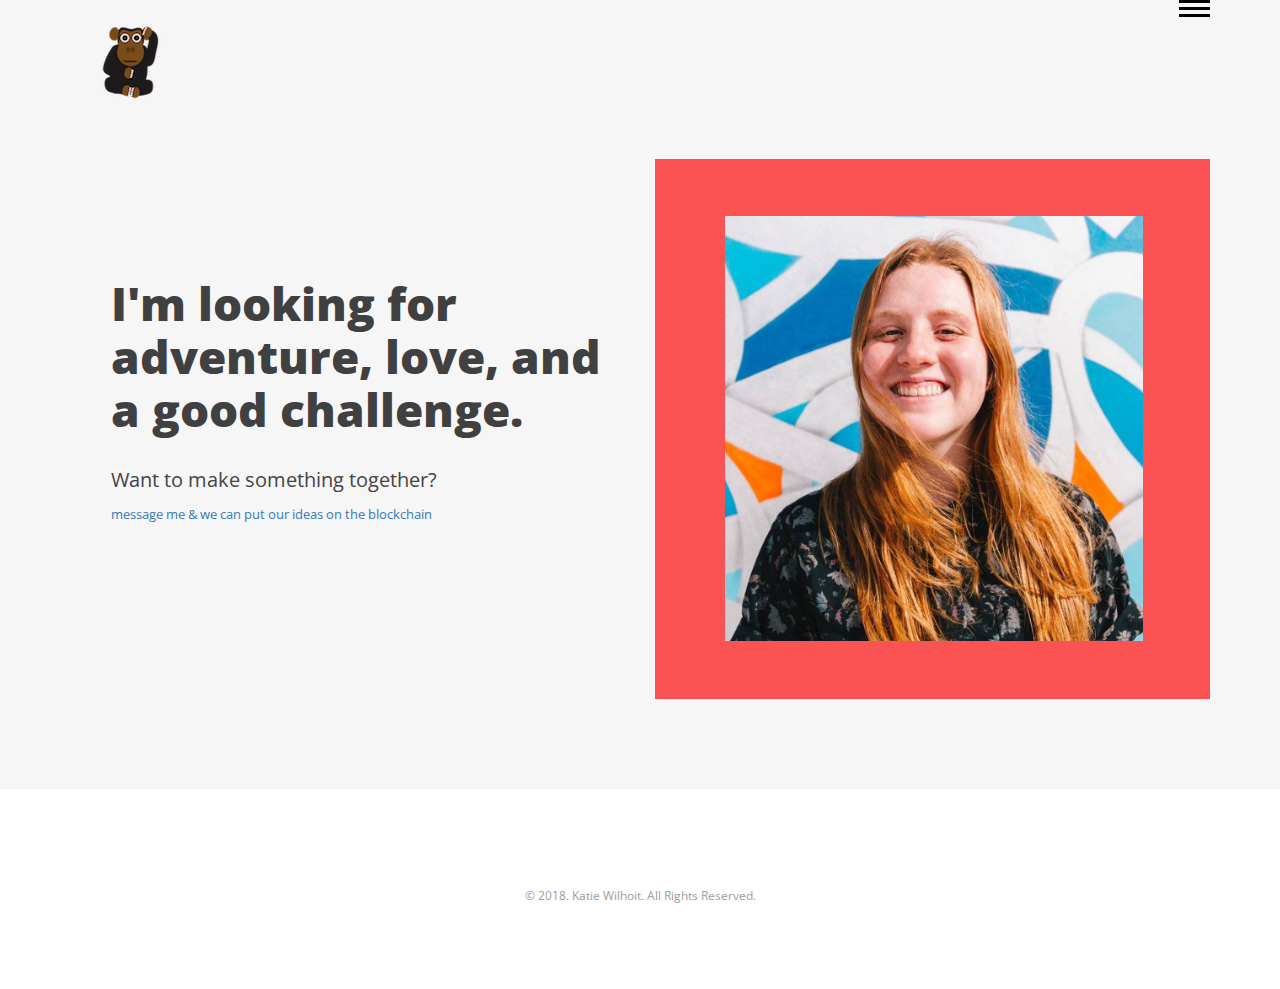
==== about.html @ bf1577d0 "Add files via upload" ====
<!DOCTYPE HTML>

 <html>

    <head>

    	<meta name="viewport" content="width=device-width, initial-scale=1, maximum-scale=1" />

        <meta charset="utf-8">

        <!-- Description, Keywords and Author -->

        <meta name="description" content="">

        <meta name="author" content="">



        <title>:: Katie Wilhoit ::</title>

		<link rel="shortcut icon" href="images/favicon.png" type="image/x-icon">



        <!-- style -->

        <link href="css/style.css" rel="stylesheet" type="text/css">

        <!-- style -->

        <!-- bootstrap -->

        <link href="css/bootstrap.min.css" rel="stylesheet" type="text/css">

        <!-- responsive -->

        <link href="css/responsive.css" rel="stylesheet" type="text/css">

        <!-- font-awesome -->

        <link href="css/fonts.css" rel="stylesheet" type="text/css">

        <link href="css/font-awesome.min.css" rel="stylesheet" type="text/css">

        <!-- font-awesome -->



	</head>



    <body>



    	<!-- header -->

        	<header role="header">

            	<div class="container">

                	<!-- logo -->

                    	<h1>

                        		<a href="index.html" title="Katie Wilhoit"><img src="images/favicon.png" title="George" alt="George"/></a>

                        </h1>

                    <!-- logo -->

                    <!-- nav -->

                    <nav role="header-nav" class="navy">

                        <ul>

                            <li><a href="index.html" title="Work">Work</a></li>

                            <li><a href="about.html" title="About">About</a></li>

                            <!-- <li><a href="blog.html" title="Blog">Blog</a></li>

                            <li><a href="contact.html" title="Contact">Contact</a></li> -->

                        </ul>

                    </nav>

                    <!-- nav -->

                </div>

            </header>

        <!-- header -->

        <!-- main -->

        <main role="main-inner-wrapper" class="container">



            <div class="row">



            	<section class="col-xs-12 col-sm-6 col-md-6 col-lg-6 ">

                	<article role="pge-title-content">

                    	<header>

                        	<h2> <span> </span>
                          I'm looking for adventure, love, and a good challenge.</h2>

                        </header>



<p>Want to make something together?</p>

<a href="mailto:katherinewilhoit@gmail.com" title="Work">message me & we can put our ideas on the blockchain</a>

                    </article>

                </section>



                <section class="col-xs-12 col-sm-6 col-md-6 col-lg-6">

                	<article class="about-content">

                    <img src="images/about-images/Katie-Wilhoit.jpg" alt="" class="img-responsive"/>
                    </article>

                </section>



                <div class="clearfix"></div>



                <!-- thumbnails -->

                	<!-- <div class="thumbnails-pan">

                    	<section class="col-xs-12 col-sm-4 col-md-4 col-lg-4 ">

                        	<figure>

                            	<img src="images/about-images/about-image-1.jpg" class="img-responsive"/>

                            	<figcaption>

                                	<h3>John Doe</h3>

                                    <h5>The designer</h5>

                                </figcaption>

                            </figure>

                        </section>

                        <section class="col-xs-12 col-sm-4 col-md-4 col-lg-4 ">

                        	<figure>

                            	<img src="images/about-images/about-image-2.jpg" class="img-responsive"/>

                            	<figcaption>

                                	<h3>kristy Roan</h3>

                                    <h5>The Manager</h5>

                                </figcaption>

                            </figure>

                        </section>

                        <section class="col-xs-12 col-sm-4 col-md-4 col-lg-4 ">

                        	<figure>

                            	<img src="images/about-images/about-image-3.jpg" class="img-responsive"/>

                            	<figcaption>

                                	<h3>Jason takas</h3>

                                    <h5>The Founder</h5>

                                </figcaption>

                            </figure>

                        </section>





                    </div> -->

                <!-- thumbnails -->





            </div>

        </main>

    	<!-- main -->

        <!-- footer -->

        <footer role="footer">

            <!-- logo -->

                <!-- <h1>

                  <a href="index.html" title="Katie Wilhoit"><img src="images/favicon.png" title="George" alt="George"/></a>

                </h1> -->

            <!-- logo -->

            <!-- nav -->

            <!-- <nav role="footer-nav">

            	<ul>

                	<li><a href="index.html" title="Work">Work</a></li>

                    <li><a href="about.html" title="About">About</a></li>

                    <li><a href="blog.html" title="Blog">Blog</a></li>

                    <li><a href="contact.html" title="Contact">Contact</a></li>

                </ul>

            </nav> -->

            <!-- nav -->

            <!-- <ul role="social-icons">

            	<li><a href="#"><i class="fa fa-twitter" aria-hidden="true"></i></a></li>

                <li><a href="#"><i class="fa fa-facebook" aria-hidden="true"></i></a></li>

                <li><a href="#"><i class="fa fa-linkedin" aria-hidden="true"></i></a></li>

                <li><a href="#"><i class="fa fa-flickr" aria-hidden="true"></i></a></li>

            </ul> -->

            <p class="copy-right">&copy; 2018. Katie Wilhoit. All Rights Reserved.</p>

        </footer>

        <!-- footer -->



        <!-- jQuery (necessary for Bootstrap's JavaScript plugins) -->

        <script src="js/jquery.min.js" type="text/javascript"></script>

        <!-- custom -->

		<script src="js/nav.js" type="text/javascript"></script>

        <script src="js/custom.js" type="text/javascript"></script>

        <!-- Include all compiled plugins (below), or include individual files as needed -->

        <script src="js/bootstrap.min.js" type="text/javascript"></script>

        <!-- jquery.countdown -->

        <script src="js/html5shiv.js" type="text/javascript"></script>

    </body>

</html>
---- css/style.css ----
/*

	Theme Name: avana LLC

	Template URI:

	Description:

	Author:

	Author URI:

	License:

	License URI:

	Version: 1.0



	1. Body style

	2. Header

	3. Main

	4. Footer

	5. About



*/

@import url(https://fonts.googleapis.com/css?family=Open+Sans:400,300,300italic,400italic,600,600italic,700,700italic,800,800italic);

html {

	-ms-text-size-adjust: 100%;

	-webkit-text-size-adjust: 100%;

}

*, *:before, *:after {

	-webkit-box-sizing: border-box;

	-moz-box-sizing: border-box;

	box-sizing: border-box;

}

input, textarea {

	-webkit-appearance: none;

	-webkit-border-radius: 0;

}

button, html input[type="button"],/* 1 */ input[type="reset"], input[type="submit"] {

	-webkit-appearance: button;

	cursor: pointer;

 *overflow:visible;

}

body, img,.commentys-form input[type="text"],.commentys-form input[type="email"],.commentys-form input[type="url"],.commentys-form textarea {

	transition: all .2s linear;

	-o-transition: all .2s linear;

	-moz-transition: all .2s linear;

	-webkit-transition: all .2s linear;

}

html, body, div, span, object, iframe, h1, h2, h3, h4, h5, h6, p, blockquote, pre, abbr, address, cite, code, del, dfn, em, img, ins, kbd, q, samp, small, strong, sub, sup, var, b, i, dl, dt, dd, ol, ul, li, fieldset, form, label, legend, table, caption, tbody, tfoot, thead, tr, th, td, article, aside, canvas, details, figcaption, figure, footer, header, hgroup, menu, nav, section, summary, time, mark, audio, video, input, main {

	-webkit-box-sizing: border-box;

	-moz-box-sizing: border-box;

	box-sizing: border-box;

	margin: 0;

	padding: 0;

	vertical-align: baseline;

	border: 0;

	outline: 0;

}

article, aside, details, figcaption, figure, footer, header, hgroup, menu, nav, section, img, main {

	display: block

}

audio, canvas, video {

	display: inline-block;

 *display:inline;

 *zoom:1

}

blockquote:before, blockquote:after, q:before, q:after {

	content: '';

	content: none;

}

.clear {

	clear: both;

	line-height: 0;

	height: 0;

}

a {

	text-decoration: none;

	outline: none;

	color: #010101;

	transition-delay: 0s;

	transition-duration: 0.6s;

	transition-property: all;

	transition-timing-function: ease;

}

a:focus, img:focus, button:focus, .btn:focus {outline: none;}

::-moz-selection {background-color:#fb5353;color:#fff;text-shadow:none;}

::selection {background-color: #3200ff;color: #fff;text-shadow: none;}

@font-face {font-family: 'Open Sans', sans-serif;}

/*===== Header ===*/

header[role="header"]{ padding-top:0px; padding-bottom:39px}

header[role="header"] h1{ padding:0; margin:0}

header[role="header"] h1 > a{ max-width:66px; display:block; float:left}

header[role="header"] nav{ padding-top:0px;transition-delay: 0s;

transition-duration: 0.6s;transition-property: all;transition-timing-function: ease;}

header[role="header"] nav ul{ display:none; position: fixed; z-index:60; text-align:center; width:100%; height:100%; top:0; left:0; right:0; background-color:rgba(255,255,255,0.8); padding:0; margin:0; padding-top:199px;}

header[role="header"] nav ul > li{ font-weight:800; font-size:42px; display:block}

header[role="header"] nav ul > li > a{ display:block; line-height:72px; color:#404040}

header[role="header"] nav ul > li:hover a,header[role="header"] nav ul > li.nav-active a{ text-decoration:none; color:#fb5353}

header[role="header"] nav #menu-button {width: 31px;font-size: 0;float: right;height: 19px;position: relative; z-index:70;

-webkit-transform: rotate(0deg);-moz-transform: rotate(0deg);-o-transform: rotate(0deg);transform: rotate(0deg);-webkit-transition: .5s ease-in-out;-moz-transition: .5s ease-in-out;-o-transition: .5s ease-in-out;transition: .5s ease-in-out;cursor: pointer;}

header[role="header"] nav #menu-button span {display: block;position: absolute;z-index: 60;height: 3px;

width: 100%;background: #111111;opacity: 1;left: 0;

-webkit-transform: rotate(0deg);-moz-transform: rotate(0deg);-o-transform: rotate(0deg);

transform: rotate(0deg);-webkit-transition: .25s ease-in-out;-moz-transition: .25s ease-in-out;-o-transition: .25s ease-in-out;transition: .25s ease-in-out;}

header[role="header"] nav #menu-button span {background: #010101;}

header[role="header"] nav #menu-button span:nth-child(1) {top:0px;}

header[role="header"] nav #menu-button span:nth-child(2) {top:7px;}

header[role="header"] nav #menu-button span:nth-child(3) {top:14px;}

header[role="header"] nav #menu-button.open span:nth-child(1) {top: 10px;

-webkit-transform: rotate(135deg);-moz-transform: rotate(135deg);-o-transform: rotate(135deg);transform: rotate(135deg);}

header[role="header"] nav #menu-button.open span:nth-child(2) {opacity: 0;left: -60px;}

header[role="header"] nav #menu-button.open span:nth-child(3) {top: 10px;

-webkit-transform: rotate(-135deg);-moz-transform: rotate(-135deg);-o-transform: rotate(-135deg);transform: rotate(-135deg);}

/*===== main ===*/

main[role="main-home-wrapper"],main[role="main-inner-wrapper"] { padding-bottom:90px}

main[role="main-home-wrapper"] article[role="pge-title-content"],main[role="main-inner-wrapper"] article[role="pge-title-content"]{ padding-left:41px}

main[role="main-home-wrapper"] article[role="pge-title-content"] header,main[role="main-inner-wrapper"] article[role="pge-title-content"] header{ padding-bottom:19px; padding-top:83px}

main[role="main-home-wrapper"] article[role="pge-title-content"] header h2,main[role="main-inner-wrapper"] article[role="pge-title-content"] header h2{ font-size:46px; line-height:53px; color:#404040; font-weight:800}

main[role="main-home-wrapper"] article[role="pge-title-content"] header h2 span,main[role="main-inner-wrapper"] article[role="pge-title-content"] header h2 span{ display:block; font-size:80px; color:#fb5353; padding-bottom:15px}

main[role="main-home-wrapper"] article[role="pge-title-content"] p,main[role="main-inner-wrapper"] article[role="pge-title-content"] p{ font-size:20px; line-height:30px; color:#454545}

/*===== footer ===*/

footer[role="footer"]{ background-color:#FFF; padding-top:100px; padding-bottom:77px}

footer[role="footer"] > h1 a{ margin:0 auto; display:block; max-width:66px;}

footer[role="footer"] nav{ padding-top:37px; padding-bottom:43px}

footer[role="footer"] nav > ul{ text-align:center; padding:0; margin:0}

footer[role="footer"] nav > ul > li{ display: inline-block; text-transform:uppercase; font-size:15px; margin:0 13px}

footer[role="footer"] nav > ul > li > a{ color:#9d9d9d}

footer[role="footer"] nav > ul > li:hover a{ text-decoration:none; color:#fb5353}

footer[role="footer"] ul[role="social-icons"]{ padding:0; margin:0; text-align:center; padding-bottom:40px;}

footer[role="footer"] ul[role="social-icons"] > li{ display: inline-block; margin:0 6.5px}

footer[role="footer"] ul[role="social-icons"] > li > a{ display:block; width:42px; height:42px; background-color:#bbbbbb; color:#FFF; line-height:42px; font-size:20px; border-radius:100%; text-align:center}

footer[role="footer"] ul[role="social-icons"] > li:hover a{ background-color:#fb5353}

footer[role="footer"] .copy-right{ text-align:center; display:block; font-size:12px; line-height:13px; color:#9c9c9c}

/*===== About ===*/

main[role="main-inner-wrapper"] .about-content{ background-color:#fb5353; padding-top:57px; padding-left:70px; padding-right:67px; padding-bottom:58px}

main[role="main-inner-wrapper"] .about-content p{ font-size:17px; line-height:30px; color:#FFF; padding-bottom:20px}

main[role="main-inner-wrapper"] .thumbnails-pan{ padding-top:30px}

main[role="main-inner-wrapper"] .thumbnails-pan section figure{ background-color:#FFF; position:relative; overflow:hidden; cursor:pointer}

main[role="main-inner-wrapper"] .thumbnails-pan section figure,main[role="main-inner-wrapper"] .thumbnails-pan section figure, img,main[role="main-inner-wrapper"] .thumbnails-pan section figure figcaption,section.blog-content figure,section.blog-content figure img,section.blog-content  article{transition-delay: 0s;transition-duration: 0.6s;transition-property: all;transition-timing-function: ease;}

main[role="main-inner-wrapper"] .thumbnails-pan section figure figcaption{ position:absolute; bottom:-50%; left:0; right:0; background-color:#fb5353; margin:0 69px; text-align:center; color:#FFF; padding-top:16px; padding-bottom:27px}

main[role="main-inner-wrapper"] .thumbnails-pan section figure figcaption h3{ font-size:21px; line-height:22px; font-weight:300}

main[role="main-inner-wrapper"] .thumbnails-pan section figure figcaption h5{ text-transform:uppercase; font-size:13px; line-height:14px; font-weight:bold}

main[role="main-inner-wrapper"] .thumbnails-pan section figure:hover,section.blog-content:hover article{ background-color:#fb5353; color:#FFF}

main[role="main-inner-wrapper"] .thumbnails-pan section figure:hover img,section.blog-content:hover figure img{-webkit-transform: scale3d(1.08,1.08,2);transform: scale3d(1.08,1.08,2); opacity:0.5}

main[role="main-inner-wrapper"] .thumbnails-pan section figure:hover figcaption{ bottom:0;}

/*===== Blog ===*/

article[role="pge-title-content"].blog-header{ padding-bottom:218px}

section.blog-content{ margin-bottom:29px}

section.blog-content figure{ overflow:hidden; position:relative;background-color: rgba(255,255,255,0.4); cursor:pointer}

section.blog-content figure .post-date{ text-align:center; color:#FFF; font-weight:800; font-size:14px; line-height:18px; text-transform:uppercase; display:block; background-color:#fb5353; width:130px; height:130px; position:absolute; left:0; top:0; padding-top:41px; z-index:50}

section.blog-content figure .post-date span{ font-size:50px; line-height:35px; display:block}

section.blog-content  article{ font-size:21px; line-height:30px; color:#FFF;  font-weight:800; color:#343434; padding-left:42px; padding-top:33px; padding-bottom:31px;}

section.blog-content:hover figure img{ opacity:0.5}

/*===== Contact ===*/

article[role="pge-title-content"].contact-header{ padding-bottom:218px}

article[role="pge-title-content"].contact-header p a{ color:#343434; padding-right:34px}

article[role="pge-title-content"].contact-header p a:hover{color:#fb5353; text-decoration:none}

.demo-wrapper {width: 100%;margin: 0 auto;height:499px;}

#surabaya {width: 100%;height: 100%;}

.error_message{ color:#e84d49}

#success_page h3,#success_page p{color:#60ca6f }

.contat-from-wrapper{ padding:0 69px; margin-top:108px}

.contat-from-wrapper input[type="text"],.contat-from-wrapper input[type="email"],.contat-from-wrapper textarea{ width:100%; display:block; outline:none; border-bottom:1px solid #bbbbbb; background-color:inherit; color:#404040; font-size:21px; line-height:23px; padding-bottom:24px}

.contat-from-wrapper input[type="text"]:focus,.contat-from-wrapper input[type="email"]:focus,.contat-from-wrapper textarea:focus{ border-bottom-color:#9f9e9e}

.contat-from-wrapper form ::-webkit-input-placeholder { color:#404040; }

.contat-from-wrapper form ::-moz-placeholder { color:#404040; } /* firefox 19+ */

.contat-from-wrapper form :-ms-input-placeholder { color:#404040; } /* ie */

.contat-from-wrapper form input:-moz-placeholder { color:#404040; }

.contat-from-wrapper textarea{ border-bottom:1px solid #bbbbbb; border-left:none; border-right:none; border-top:none; height:77px; margin-top:56px}

.contat-from-wrapper input[type="submit"]{ display:block; border:none; outline:none; width:200px; line-height:60px; text-transform:uppercase; font-size:21px; color:#FFF; font-weight:800; letter-spacing:2px; background-color:#e84d49; margin:41px auto; margin-bottom:0}

.contat-from-wrapper input[type="submit"]:hover{background-color:#f8524e}

/*== Work Details ==*/

.work-details,.blog-details{ padding:0 69px; margin-top:73px}

.work-details header h2{ color:#343434; font-size:36px; font-weight:800}

.work-details header a{ display:inline-block; color:#fb5353; font-size:18px;font-weight:800;padding-top:3px}

.work-details header a i{ color:#0d0d0d; padding-left:10px}

.work-details header a:hover{ color:#0d0d0d; text-decoration:none}

.work-details header a:hover i{ color:#fb5353}

.work-details p{ font-size:16px; color:#666666; line-height:30px; margin-bottom:20px; font-weight:300}

.work-details p strong{ font-weight:800}

.work-images{ margin-top:46px}

.work-images li{ margin-bottom:50px}

/*== Blog Details ==*/

.bog-header { padding-bottom:62px}

.bog-header h3,.comments-pan h3,.commentys-form h4{ color:#404040;font-weight:800; padding-bottom:24px; display:block}

.bog-header h3 span{ color:#fb5353}

.bog-header h2{ font-size:36px; font-weight:normal}

.blog-details .enter-content{ margin-top:62px}

.blog-details .enter-content p{ font-size:16px; line-height:30px; font-weight:300; margin-bottom:23px}

.comments-pan{border-top:2px solid #dedede; padding-top:15px}

.comments-pan h3{border-bottom:2px solid #dedede; padding-bottom:34px; margin-bottom:52px}

.comments-reply,.reply-pan{ padding:0; margin:0; list-style:none}

.comments-reply li{ display:block; border-bottom:2px solid #dedede; overflow:hidden; padding-bottom:51px; margin-bottom:39px}

.comments-reply li figure{ float:left; width:70px; background-color:#000}

.comments-reply li section{ float:left; padding-left:30px; font-size:16px; line-height:30px; font-weight:300; color:#343434;width: 92%;}

.comments-reply li section .date-pan{ font-size:14px; line-height:18px; padding-bottom:25px}

.comments-reply li section h4{font-weight:800; color:#404040; font-size:21px; margin-bottom:6px; margin-top:0}

.comments-reply li section h4 a{ font-size:16px; color:#fb5353;font-weight:400; display:inline-block; padding-left:20px}

.reply-pan{ clear:both; display:block; margin-left:100px;padding-top:39px }

.reply-pan li{ border-bottom:none;border-top:2px solid #dedede; padding-bottom:0; margin-bottom:0;padding-top:38px;}

.commentys-form h4{ font-size:24px}

.commentys-form form{ margin-top:30px}

.commentys-form input[type="text"],.commentys-form input[type="email"],.commentys-form input[type="url"],.commentys-form textarea{ font-size:21px; line-height:22px; color:#404040; padding-bottom:26px; border-bottom:2px solid #bbbbbb; width:100%; display:block; border-left:none; border-right:none; border-top:none; background-color:transparent; outline:none}

.commentys-form textarea{ margin-top:57px}

.commentys-form input[type="text"]:focus,.commentys-form input[type="email"]:focus,.commentys-form input[type="url"]:focus,.commentys-form textarea:focus{ border-bottom-color:#000}

.commentys-form input[type="button"]{ padding:0 36px; text-transform:uppercase; display:inline-block; font-size:21px; line-height:60px; color:#FFF; font-weight: bold; text-align:center; border:none; outline:none; background-color:#fb5353; margin-top:50px}

.commentys-form input[type="button"]:hover{ background-color:#ff5c5c}
---- css/responsive.css ----
/* md */
@media (min-width: 992px) and (max-width: 1199px) {
	.comments-reply li section{ width:88%}
}
/* sm */
@media (min-width: 768px) and (max-width: 991px) {
	header[role="header"]{ padding:8% 0;}
	header[role="header"] nav ul{ padding-top:10%}
	main[role="main-home-wrapper"] article[role="pge-title-content"],main[role="main-inner-wrapper"] article[role="pge-title-content"]{ padding-left:0}
	main[role="main-home-wrapper"] article[role="pge-title-content"] header,main[role="main-inner-wrapper"] article[role="pge-title-content"] header{ padding-top:0}
	main[role="main-home-wrapper"] article[role="pge-title-content"] header h2,main[role="main-inner-wrapper"] article[role="pge-title-content"] header h2{ font-size:34px}
	main[role="main-home-wrapper"] article p br{ display:none}
	footer[role="footer"]{ padding:30px 0}
	footer[role="footer"] nav{ padding:15px 0}
	main[role="main-inner-wrapper"] .about-content{ padding:5%}
	main[role="main-inner-wrapper"] .thumbnails-pan section figure figcaption{ margin:0 10%}
	section.blog-content figure .post-date{ padding-top:20px; height:100px; width:100px}
	article.contact-header[role="pge-title-content"] p a{padding-right:10px}
	.contat-from-wrapper{ margin-top:10px; padding:0 15px}
	.grid-lod li{ width:100% !important; position:static !important; display:inline-block}
	.grid-lod li img{ width:100%}
	.work-details,.blog-details{ padding:0; margin-top:0}
	.comments-reply li section{ width:88%}
}
/* xs */
@media (max-width: 767px) {
	header[role="header"]{ padding:8% 0;}
	header[role="header"] nav ul{ padding-top:10%}
	header[role="header"] nav ul > li{ font-size:30px}
	header[role="header"] nav ul > li > a{ line-height:55px}
	main[role="main-home-wrapper"] article[role="pge-title-content"],main[role="main-inner-wrapper"] article[role="pge-title-content"]{ padding-left:0}
	main[role="main-home-wrapper"] article[role="pge-title-content"] header,main[role="main-inner-wrapper"] article[role="pge-title-content"] header{ padding-top:10px}
	main[role="main-home-wrapper"] article[role="pge-title-content"] header h2,main[role="main-inner-wrapper"] article[role="pge-title-content"] header h2{ font-size:47px}
	main[role="main-home-wrapper"] article[role="pge-title-content"] header h2 span, main[role="main-inner-wrapper"] article[role="pge-title-content"] header h2 span{ font-size:60px;}
	main[role="main-home-wrapper"] article{ padding-bottom:30px}
	main[role="main-home-wrapper"] article p br{ display:none}
	footer[role="footer"]{ padding:40px 0}
	footer[role="footer"] nav{ padding:15px 0}
	main[role="main-inner-wrapper"] .about-content{ padding:5%}
	main[role="main-inner-wrapper"] .thumbnails-pan section figure{ margin-bottom:20px}
	article[role="pge-title-content"].blog-header,article[role="pge-title-content"].contact-header{ padding-bottom:30px}
	section.blog-content figure .post-date{ padding-top:20px; height:100px; width:100px}
	section.blog-content article{ padding:2% 5%; font-size:18px; line-height:24px;font-family: 'proxima_nova_cn_rgregular';}
	article.contact-header[role="pge-title-content"] p a{ font-size:18px; padding-right:10px}
	.contat-from-wrapper{ margin-top:10px; padding:0 15px}
	.contat-from-wrapper input[type="text"], .contat-from-wrapper input[type="email"]{ margin-bottom:20px}
	.contat-from-wrapper textarea{ margin-top:0}
	.work-details,.blog-details{ padding:0; margin-top:0}
	.work-images{ margin-top:0}
	.work-images li{ margin-bottom:0; width:100%}
	.work-images li figcaption h2{ font-size:18px;}
	.grid-lod li{ width:100% !important; position:static !important}
	.bog-header h3, .comments-pan h3, .commentys-form h4{ padding-bottom:0}
	.bog-header h2{ font-size:18px; line-height:26px}
	.bog-header{ padding-bottom:20px}
	.blog-details .enter-content{ margin-top:10px}
	.blog-details .enter-content p,.comments-reply li section{ font-size:14px; line-height:26px}
	.comments-pan h3{ padding-bottom:20px; margin-top:0}
	.comments-reply li section{ float:none; width:auto; padding-left:0}
	.comments-reply li figure{ margin-right:20px}
	.reply-pan{ margin-left:20px}
	.commentys-form input[type="text"], .commentys-form input[type="email"], .commentys-form input[type="url"], .commentys-form textarea{ margin-bottom:20px}
	.commentys-form textarea{ margin-top:0; margin-bottom:0}
	
}
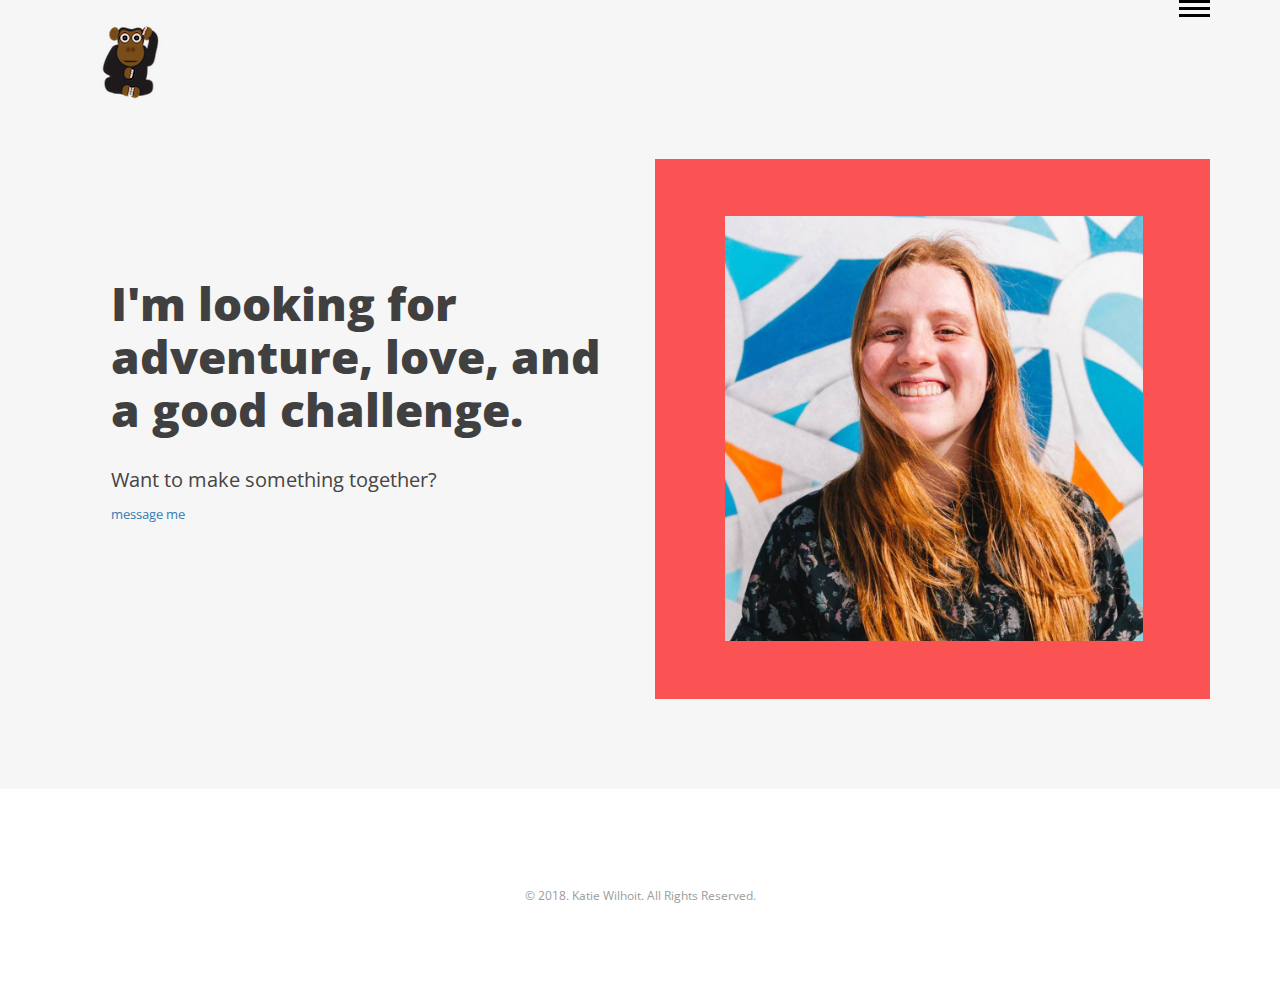
==== commit 5353220b: "Update about.html" ====
--- a/about.html
+++ b/about.html
@@ -121,7 +121,7 @@
 
 <p>Want to make something together?</p>
 
-<a href="mailto:katherinewilhoit@gmail.com" title="Work">message me & we can put our ideas on the blockchain</a>
+<a href="mailto:katherinewilhoit@gmail.com" title="Work">message me</a>
 
                     </article>
 
